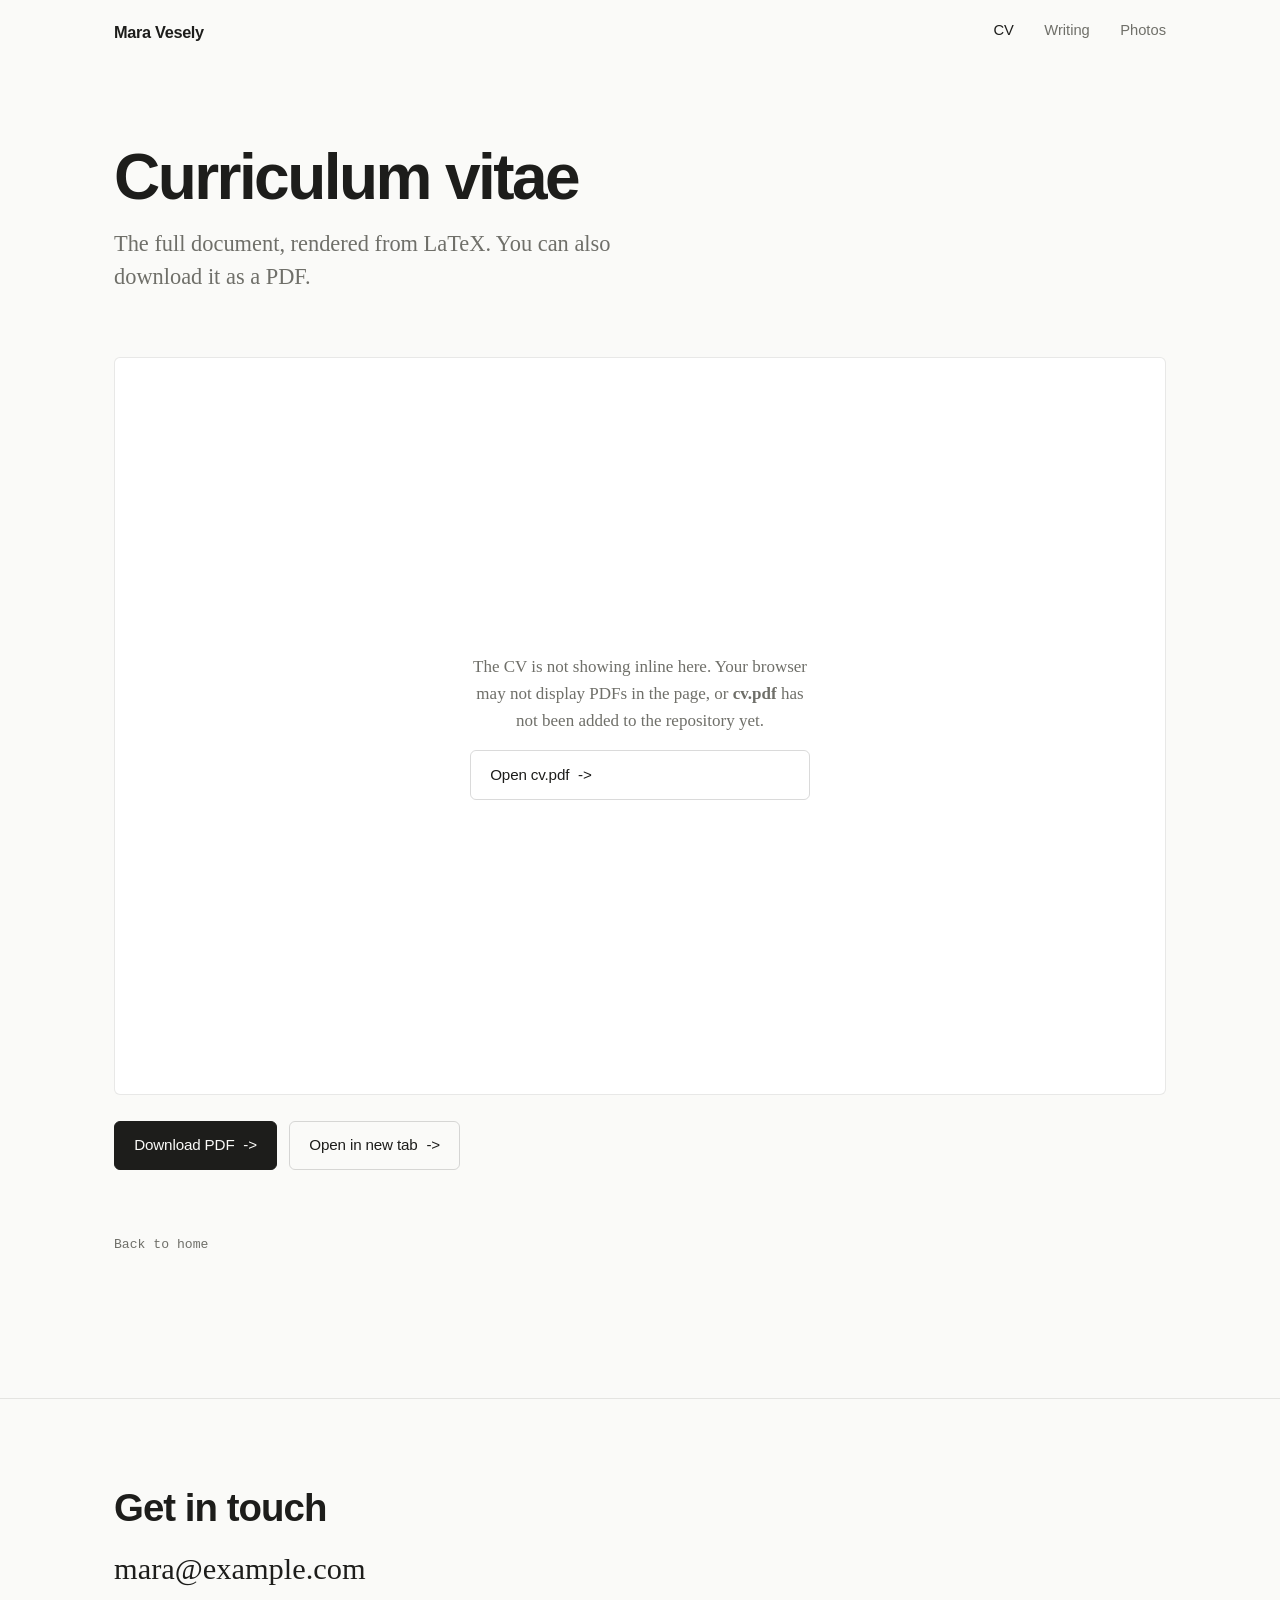
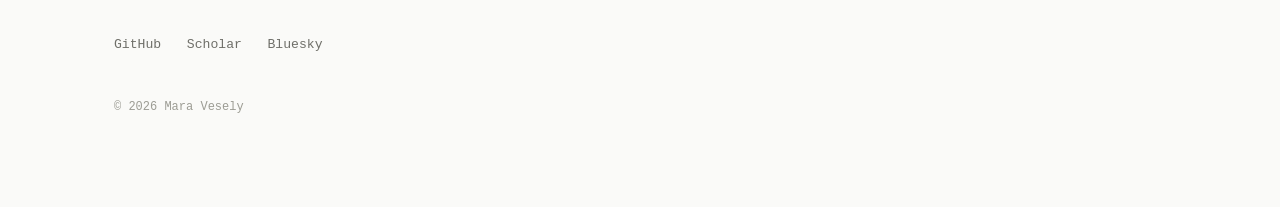
==== cv.html @ b44c6883 "Add files via upload" ====
<!DOCTYPE html>
<html lang="en">
<head>
<meta charset="UTF-8" />
<meta name="viewport" content="width=device-width, initial-scale=1.0" />
<title>Curriculum vitae, Mara Vesely</title> <!-- EDIT -->
<meta name="description" content="Curriculum vitae of Mara Vesely." /> <!-- EDIT -->
<meta name="theme-color" content="#fafaf8" />
<link rel="icon" href="data:image/svg+xml,%3Csvg xmlns='http://www.w3.org/2000/svg' viewBox='0 0 32 32'%3E%3Crect width='32' height='32' rx='6' fill='%231d1d1b'/%3E%3Ctext x='16' y='21' font-family='Georgia,serif' font-size='13' fill='%23fafaf8' text-anchor='middle'%3EMV%3C/text%3E%3C/svg%3E" />
<link rel="stylesheet" href="styles.css" />

<!--
  This page renders your LaTeX CV as a PDF.
  Compile your .tex to a PDF (Overleaf: Download > PDF, or run: pdflatex cv.tex),
  name the file cv.pdf, and place it in the repository root next to this file.
  The <object> below displays it; the buttons let visitors download or open it.
-->
</head>

<body>
<a class="skip" href="#cvmain">Skip to content</a>
<span id="top-sentinel" aria-hidden="true"></span>

<header class="nav" id="nav">
  <div class="wrap nav__in">
    <a class="brand" href="index.html">Mara Vesely</a> <!-- EDIT -->
    <nav class="nav__right" aria-label="Sections">
      <div class="nav__links">
        <a class="link active" href="cv.html" aria-current="page">CV</a>
        <a class="link" href="writing.html">Writing</a>
        <a class="link" href="index.html#photos">Photos</a>
      </div>
    </nav>
  </div>
</header>

<main class="page" id="cvmain">
  <div class="wrap">
    <h1 class="page__title reveal">Curriculum vitae</h1>
    <p class="page__intro reveal">The full document, rendered from LaTeX. You can also download it as a PDF.</p>

    <div class="cvdoc reveal">
      <div class="cvdoc__frame">
        <!-- EDIT: cv.pdf is the compiled output of your LaTeX source, placed in the repo root -->
        <object data="cv.pdf" type="application/pdf" aria-label="Curriculum vitae PDF">
          <div class="cvdoc__fallback">
            <p>The CV is not showing inline here. Your browser may not display PDFs in the page, or <strong>cv.pdf</strong> has not been added to the repository yet.</p>
            <a class="btn" href="cv.pdf">Open cv.pdf <span class="btn__a" aria-hidden="true">-&gt;</span></a>
          </div>
        </object>
      </div>
      <div class="cvdoc__actions">
        <a class="btn btn--primary" href="cv.pdf" download>Download PDF <span class="btn__a" aria-hidden="true">-&gt;</span></a>
        <a class="btn" href="cv.pdf" target="_blank" rel="noopener">Open in new tab <span class="btn__a" aria-hidden="true">-&gt;</span></a>
      </div>
    </div>

    <a class="page__back link" href="index.html">Back to home</a>
  </div>
</main>

<footer class="foot">
  <div class="wrap">
    <h2 class="foot__title reveal">Get in touch</h2>
    <a class="foot__mail link reveal" href="mailto:mara@example.com">mara@example.com</a> <!-- EDIT -->
    <div class="foot__row reveal">
      <a class="link" href="https://github.com/" target="_blank" rel="noopener">GitHub</a>
      <a class="link" href="https://scholar.google.com/" target="_blank" rel="noopener">Scholar</a>
      <a class="link" href="https://bsky.app/" target="_blank" rel="noopener">Bluesky</a>
    </div>
    <div class="foot__legal">© <span id="year"></span> Mara Vesely</div> <!-- EDIT -->
  </div>
</footer>

<script src="script.js" defer></script>
</body>
</html>
---- styles.css ----
/* Site styles. Palette + radius tokens live in the :root blocks at the top. */

/* ----------------------------------  TOKENS  ---------------------------------- */
:root{
  --font-sans: -apple-system, BlinkMacSystemFont, "Segoe UI", "Helvetica Neue", Arial, sans-serif;
  --font-serif: Georgia, "Iowan Old Style", "Times New Roman", serif;
  --font-mono: ui-monospace, "SF Mono", SFMono-Regular, Menlo, Consolas, monospace;
  --radius: 6px;
  --maxw: 1140px;
  --pad: clamp(1.25rem, 5vw, 2.75rem);
  --section: clamp(5.5rem, 11vw, 9.5rem);
  --ease: cubic-bezier(.16,1,.3,1);
}
:root{
  --bg:#fafaf8;          /* warm off-white */
  --bg-2:#ffffff;
  --ink:#1d1d1b;         /* charcoal, never pure black */
  --ink-hover:#3a3a37;
  --ink-2:#6f6f69;       /* secondary */
  --ink-3:#9c9c94;       /* faint meta */
  --line:rgba(29,29,27,.10);
  --line-strong:rgba(29,29,27,.16);
  --card-hover:0 2px 8px rgba(29,29,27,.05);
}

/* ----------------------------------  BASE  ---------------------------------- */
*,*::before,*::after{box-sizing:border-box}
html{scroll-behavior:smooth}
@media (prefers-reduced-motion:reduce){html{scroll-behavior:auto}}
body{
  margin:0;background:var(--bg);color:var(--ink);
  font-family:var(--font-sans);font-size:1.0625rem;line-height:1.6;
  -webkit-font-smoothing:antialiased;text-rendering:optimizeLegibility;
  transition:background .4s ease,color .4s ease;
}
h1,h2,h3{margin:0;font-weight:600;letter-spacing:-.025em;line-height:1.05}
p{margin:0}
img{display:block;max-width:100%}
ul{margin:0;padding:0;list-style:none}
::selection{background:var(--ink);color:var(--bg)}
:focus-visible{outline:2px solid var(--ink);outline-offset:3px;border-radius:3px}

.wrap{max-width:var(--maxw);margin-inline:auto;padding-inline:var(--pad)}
.serif{font-family:var(--font-serif)}
.mono{font-family:var(--font-mono);font-size:.78rem;letter-spacing:.01em;color:var(--ink-3)}
.h2{font-size:clamp(1.7rem,1.2rem + 1.9vw,2.6rem)}

.skip{position:fixed;left:1rem;top:-3rem;z-index:200;background:var(--ink);color:var(--bg);
  padding:.6rem 1rem;border-radius:var(--radius);text-decoration:none;transition:top .2s}
.skip:focus{top:1rem}

/* animated underline link */
.link{color:inherit;text-decoration:none;padding-bottom:2px;
  background-image:linear-gradient(currentColor,currentColor);
  background-size:0% 1px;background-repeat:no-repeat;background-position:left 100%;
  transition:background-size .3s var(--ease)}
.link:hover,.link:focus-visible{background-size:100% 1px}

/* buttons */
.btn{font-family:var(--font-sans);font-size:.95rem;letter-spacing:-.01em;
  display:inline-flex;align-items:center;gap:.55rem;padding:.72rem 1.2rem;
  border:1px solid var(--line-strong);border-radius:var(--radius);
  color:var(--ink);background:transparent;text-decoration:none;cursor:pointer;
  transition:background .2s,border-color .2s,transform .1s}
.btn:hover{border-color:var(--ink)}
.btn:active{transform:scale(.98)}
.btn--primary{background:var(--ink);color:var(--bg);border-color:var(--ink)}
.btn--primary:hover{background:var(--ink-hover);border-color:var(--ink-hover)}
.btn__a{display:inline-block;transition:transform .25s var(--ease)}
.btn:hover .btn__a{transform:translateX(3px)}

/* ----------------------------------  NAV  ---------------------------------- */
#top-sentinel{position:absolute;top:0;height:1px;width:1px}
.nav{position:sticky;top:0;z-index:50;border-bottom:1px solid transparent;
  transition:background .3s ease,border-color .3s ease,backdrop-filter .3s ease}
.nav.stuck{background:color-mix(in srgb,var(--bg) 80%,transparent);
  backdrop-filter:saturate(150%) blur(10px);border-bottom-color:var(--line)}
.nav__in{display:flex;align-items:center;justify-content:space-between;height:64px}
.brand{font-family:var(--font-sans);font-weight:600;letter-spacing:-.02em;font-size:1.02rem;
  color:var(--ink);text-decoration:none}
.nav__right{display:flex;align-items:center;gap:clamp(1rem,3vw,1.9rem)}
.nav__links{display:flex;gap:clamp(1rem,3vw,1.9rem)}
.nav__links a{font-size:.92rem;color:var(--ink-2)}
.nav__links a:hover,.nav__links a.active{color:var(--ink)}

/* ----------------------------------  HERO  ---------------------------------- */
.hero{padding-top:clamp(3rem,7vw,5.5rem);padding-bottom:0}
.hero__grid{display:grid;grid-template-columns:1.12fr .88fr;gap:clamp(2rem,5vw,4.5rem);
  align-items:center}
.hero__name{font-size:clamp(3rem,2rem + 6.5vw,6.2rem);letter-spacing:-.045em;line-height:.98}
.hero__intro{font-family:var(--font-serif);font-size:clamp(1.2rem,1.05rem + .8vw,1.55rem);
  line-height:1.45;color:var(--ink-2);max-width:34ch;margin-top:1.6rem}
.hero__cta{display:flex;flex-wrap:wrap;gap:.75rem;margin-top:2.4rem}
.hero__media{aspect-ratio:4/5;border-radius:var(--radius);overflow:hidden;background:var(--line)}
.hero__media img{width:100%;height:100%;object-fit:cover;filter:grayscale(1) contrast(1.03)}

/* ----------------------------------  SECTION HEAD  ---------------------------------- */
.shead{display:flex;align-items:baseline;gap:1rem;margin-bottom:clamp(2rem,4vw,3.2rem)}
.shead .count{font-family:var(--font-mono);font-size:.82rem;color:var(--ink-3)}

/* ----------------------------------  WRITING  ---------------------------------- */
.entries{border-top:1px solid var(--line)}
.entry{border-bottom:1px solid var(--line)}
.entry__a{display:grid;grid-template-columns:7.5rem 1fr auto;gap:1.5rem;align-items:baseline;
  padding:clamp(1.6rem,3vw,2.4rem) 0;text-decoration:none;color:inherit}
.entry__year{font-family:var(--font-mono);font-size:.82rem;color:var(--ink-3);padding-top:.2rem}
.entry__title{display:inline;font-size:clamp(1.25rem,1.05rem + .7vw,1.6rem);font-weight:600;letter-spacing:-.02em;
  padding-bottom:2px;background-image:linear-gradient(currentColor,currentColor);
  background-size:0% 1px;background-repeat:no-repeat;background-position:left 100%;
  transition:background-size .35s var(--ease)}
.entry__a:hover .entry__title,.entry__a:focus-visible .entry__title{background-size:100% 1px}
.entry__desc{display:block;font-family:var(--font-serif);color:var(--ink-2);font-size:1.02rem;line-height:1.5;margin-top:.55rem;max-width:52ch}
.entry__kind{font-family:var(--font-mono);font-size:.72rem;color:var(--ink-3);
  border:1px solid var(--line);border-radius:var(--radius);padding:.24rem .55rem;white-space:nowrap}

/* ----------------------------------  PHOTOS  ---------------------------------- */
.grid{display:grid;grid-template-columns:repeat(6,1fr);grid-auto-rows:clamp(150px,20vw,240px);
  gap:clamp(.65rem,1.4vw,1rem)}
.photo{position:relative;overflow:hidden;border-radius:var(--radius);background:var(--line);
  cursor:pointer;border:none;padding:0;display:block}
.photo img{width:100%;height:100%;object-fit:cover;
  filter:grayscale(1) contrast(1.02);
  transition:filter .55s ease,transform .7s var(--ease)}
.photo:hover img,.photo:focus-visible img{filter:grayscale(0);transform:scale(1.035)}
.p1{grid-column:1/5;grid-row:1/3}
.p2{grid-column:5/7;grid-row:1/2}
.p3{grid-column:5/7;grid-row:2/3}
.p4{grid-column:1/4;grid-row:3/4}
.p5{grid-column:4/7;grid-row:3/4}

.lightbox{position:fixed;inset:0;z-index:90;display:none;align-items:center;justify-content:center;
  padding:5vmin;background:color-mix(in srgb,#0a0a0a 84%,transparent)}
.lightbox.open{display:flex}
.lightbox img{max-width:100%;max-height:100%;object-fit:contain;border-radius:var(--radius)}
.lightbox__close{position:absolute;top:1rem;right:1.3rem;font-family:var(--font-mono);
  font-size:1.6rem;line-height:1;background:none;border:none;color:#f4f4f0;cursor:pointer;padding:.3rem}

/* ----------------------------------  CV  ---------------------------------- */
.cv__group{display:grid;grid-template-columns:.3fr .7fr;gap:clamp(1.5rem,4vw,3.5rem);
  padding-block:clamp(1.5rem,3vw,2.4rem);border-top:1px solid var(--line)}
.cv__label{font-size:1.05rem;font-weight:600;letter-spacing:-.02em}
.cv__list{display:grid;gap:clamp(1.3rem,2.6vw,1.9rem)}
.cv__role{font-size:1.12rem;font-weight:600;letter-spacing:-.02em}
.cv__meta{font-family:var(--font-mono);font-size:.82rem;color:var(--ink-3);margin-top:.35rem}
.cv__note{font-family:var(--font-serif);color:var(--ink-2);font-size:1rem;line-height:1.5;margin-top:.5rem;max-width:54ch}
.cv__cta{margin-top:clamp(2rem,4vw,3rem)}

/* ----------------------------------  FOOTER  ---------------------------------- */
.foot{border-top:1px solid var(--line);padding-block:clamp(3.5rem,7vw,6rem)}
.foot__title{font-size:clamp(1.6rem,1.2rem + 1.6vw,2.4rem)}
.foot__mail{display:inline-block;margin-top:1rem;font-family:var(--font-serif);
  font-size:clamp(1.3rem,1.05rem + 1.1vw,1.9rem)}
.foot__row{display:flex;flex-wrap:wrap;gap:1.6rem;margin-top:2.4rem;font-family:var(--font-mono);font-size:.82rem}
.foot__row a{color:var(--ink-2)}
.foot__row a:hover{color:var(--ink)}
.foot__legal{margin-top:2.6rem;font-family:var(--font-mono);font-size:.75rem;color:var(--ink-3)}

/* ----------------------------------  MOTION (reveal)  ----------------------------------
   No-JS safe: content is visible by default; .js switches on the hidden-then-reveal states. */
html.js .reveal{opacity:0;transform:translateY(14px);
  transition:opacity .6s var(--ease),transform .6s var(--ease);transition-delay:var(--d,0ms)}
html.js .reveal.in{opacity:1;transform:none}
@media (prefers-reduced-motion:reduce){
  html.js .reveal{opacity:1 !important;transform:none !important;transition:none !important}
  .photo img,.hero__media img{transition:none}
}

/* ----------------------------------  RESPONSIVE  ---------------------------------- */
@media (max-width:860px){
  .hero__grid{grid-template-columns:1fr;gap:2.2rem}
  .hero__media{aspect-ratio:16/10;order:2;max-height:56vh}
  .grid{grid-template-columns:1fr 1fr;grid-auto-rows:44vw}
  .p1,.p2,.p3,.p4,.p5{grid-column:auto;grid-row:auto}
  .p1{grid-column:1/3}
  .cv__group{grid-template-columns:1fr;gap:1rem}
}
@media (max-width:620px){
  .nav__links{display:none}
  .entry__a{grid-template-columns:1fr;gap:.4rem}
  .entry__kind{justify-self:start;margin-top:.6rem}
  .grid{grid-template-columns:1fr;grid-auto-rows:auto}
  .photo{aspect-ratio:4/3}
  .p1{grid-column:auto}
}

/* ----------------------------------  PRINT (tidy CV)  ---------------------------------- */
@media print{
  .nav,.lightbox,.hero__media,.hero__cta{display:none !important}
  html,body{background:#fff;color:#000}
  html.js .reveal{opacity:1 !important;transform:none !important}
  a{color:#000;text-decoration:none}
}

/* ----------------------------------  SECTION RHYTHM  ---------------------------------- */
.sec{padding-top:var(--section);padding-bottom:0}
.section-cta{margin-top:clamp(2rem,4vw,3rem)}

/* ----------------------------------  SUB-PAGE HEADER  ---------------------------------- */
.page{padding-top:clamp(3rem,7vw,5rem);padding-bottom:var(--section)}
.page__title{font-size:clamp(2.2rem,1.6rem + 3vw,4rem);letter-spacing:-.04em;line-height:1}
.page__intro{font-family:var(--font-serif);color:var(--ink-2);
  font-size:clamp(1.1rem,1rem + .6vw,1.4rem);line-height:1.45;max-width:48ch;margin-top:1.2rem}
.page__back{display:inline-block;margin-top:clamp(2.5rem,5vw,4rem);
  font-family:var(--font-mono);font-size:.82rem;color:var(--ink-2)}
.page__back:hover{color:var(--ink)}

/* ----------------------------------  WRITING ARCHIVE (grouped by year)  ---------------------------------- */
.arch{margin-top:clamp(2.5rem,5vw,4rem)}
.arch__group{display:grid;grid-template-columns:6rem 1fr;gap:clamp(1.5rem,4vw,3rem);
  padding-block:clamp(1.8rem,3.5vw,2.6rem);border-top:1px solid var(--line)}
.arch__year{font-family:var(--font-mono);font-size:.9rem;color:var(--ink-3);padding-top:.25rem}
.arch__list{display:grid;gap:clamp(1.4rem,3vw,2rem)}
.arch__list .entry{border:none}
.arch__list .entry__a{grid-template-columns:1fr auto;padding:0}
.arch__list .entry__year{display:none}

/* ----------------------------------  CV DOCUMENT  ---------------------------------- */
.cvdoc{margin-top:clamp(2.5rem,5vw,4rem)}
.cvdoc__frame{width:100%;height:min(82vh,1040px);border:1px solid var(--line);
  border-radius:var(--radius);background:var(--bg-2);overflow:hidden}
.cvdoc__frame object,.cvdoc__frame iframe{width:100%;height:100%;border:0;display:block}
.cvdoc__fallback{display:grid;place-content:center;gap:1rem;height:100%;padding:2rem;text-align:center}
.cvdoc__fallback p{font-family:var(--font-serif);color:var(--ink-2);max-width:40ch}
.cvdoc__actions{margin-top:1.6rem;display:flex;gap:.75rem;flex-wrap:wrap}

@media (max-width:620px){
  .arch__group{grid-template-columns:1fr;gap:.9rem}
}
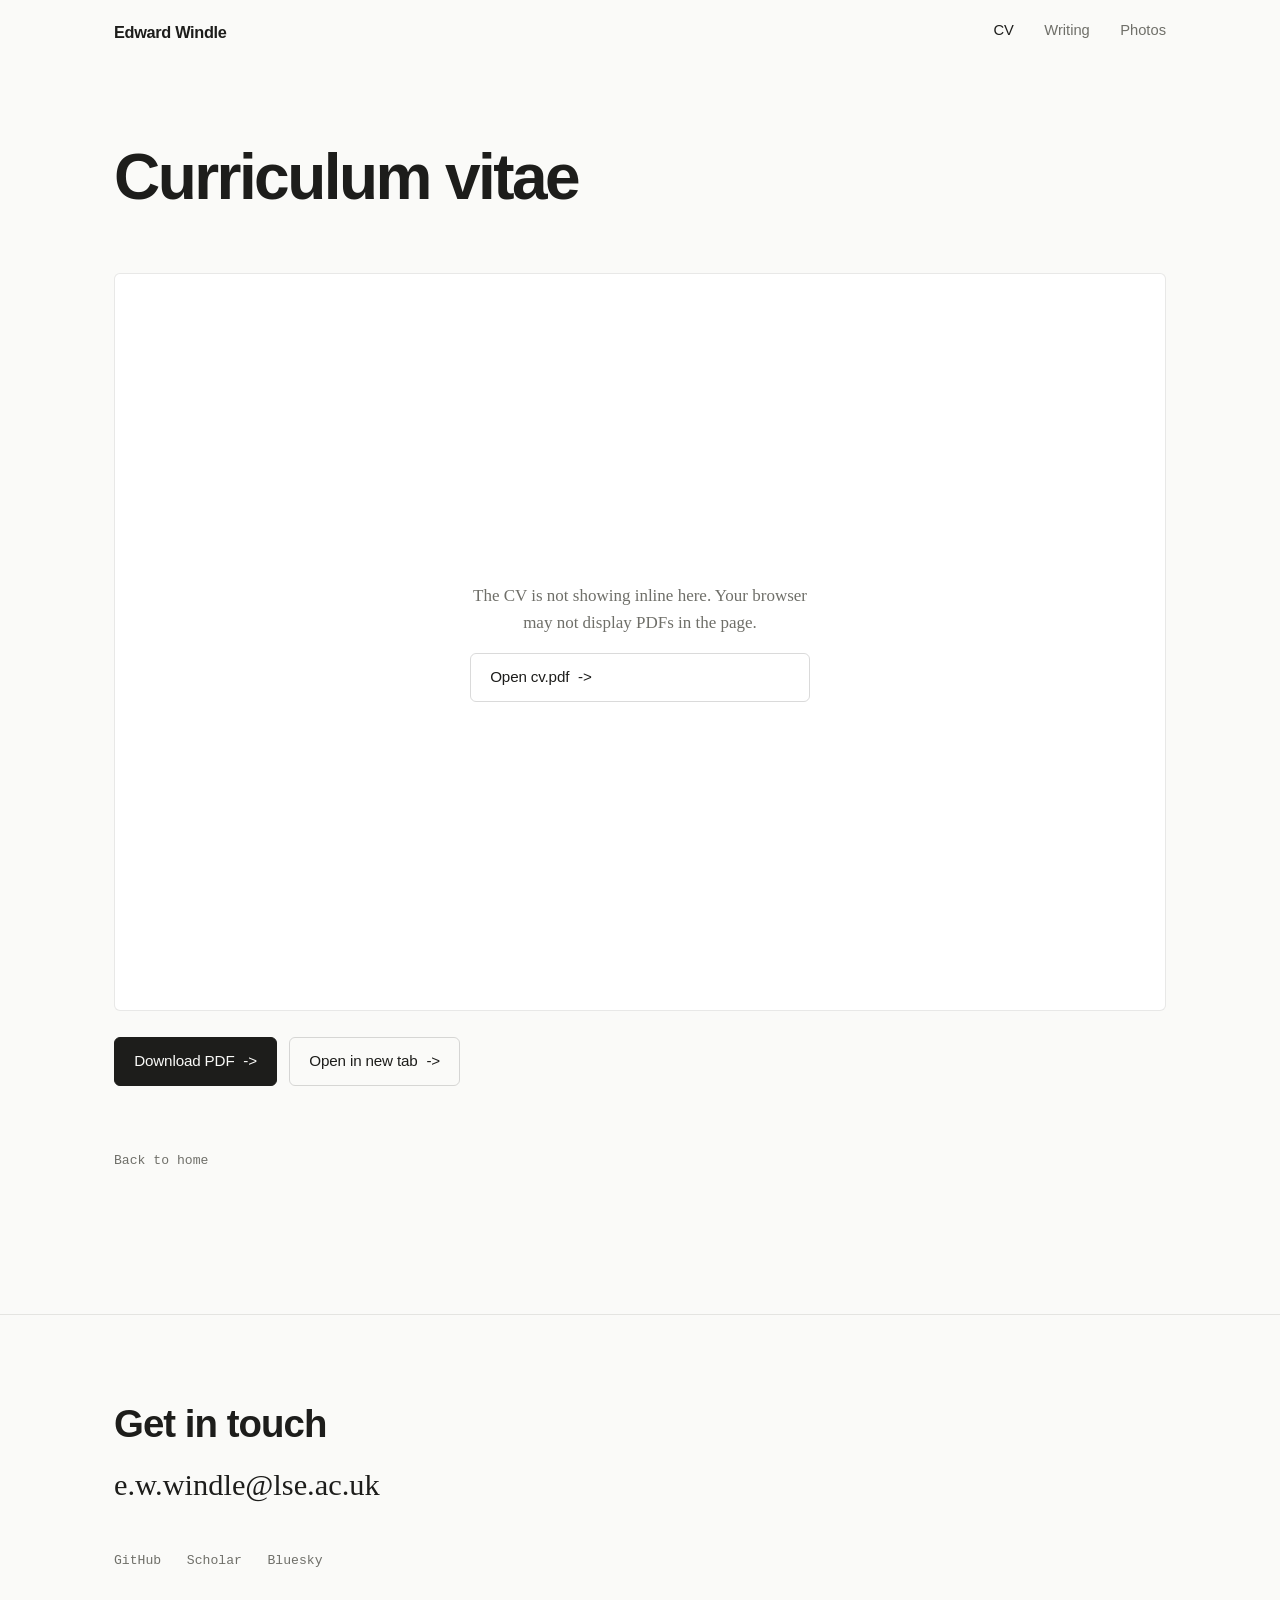
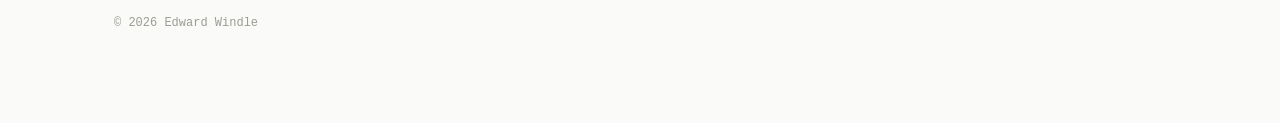
==== commit da5fb66b: "Update cv.html" ====
--- a/cv.html
+++ b/cv.html
@@ -3,18 +3,11 @@
 <head>
 <meta charset="UTF-8" />
 <meta name="viewport" content="width=device-width, initial-scale=1.0" />
-<title>Curriculum vitae, Mara Vesely</title> <!-- EDIT -->
-<meta name="description" content="Curriculum vitae of Mara Vesely." /> <!-- EDIT -->
+<title>Curriculum vitae, Edwward Windle</title>
+<meta name="description" content="Curriculum vitae of Edward Windle." />
 <meta name="theme-color" content="#fafaf8" />
 <link rel="icon" href="data:image/svg+xml,%3Csvg xmlns='http://www.w3.org/2000/svg' viewBox='0 0 32 32'%3E%3Crect width='32' height='32' rx='6' fill='%231d1d1b'/%3E%3Ctext x='16' y='21' font-family='Georgia,serif' font-size='13' fill='%23fafaf8' text-anchor='middle'%3EMV%3C/text%3E%3C/svg%3E" />
 <link rel="stylesheet" href="styles.css" />
-
-<!--
-  This page renders your LaTeX CV as a PDF.
-  Compile your .tex to a PDF (Overleaf: Download > PDF, or run: pdflatex cv.tex),
-  name the file cv.pdf, and place it in the repository root next to this file.
-  The <object> below displays it; the buttons let visitors download or open it.
--->
 </head>
 
 <body>
@@ -23,7 +16,7 @@
 
 <header class="nav" id="nav">
   <div class="wrap nav__in">
-    <a class="brand" href="index.html">Mara Vesely</a> <!-- EDIT -->
+    <a class="brand" href="index.html">Edward Windle</a> 
     <nav class="nav__right" aria-label="Sections">
       <div class="nav__links">
         <a class="link active" href="cv.html" aria-current="page">CV</a>
@@ -37,14 +30,11 @@
 <main class="page" id="cvmain">
   <div class="wrap">
     <h1 class="page__title reveal">Curriculum vitae</h1>
-    <p class="page__intro reveal">The full document, rendered from LaTeX. You can also download it as a PDF.</p>
-
     <div class="cvdoc reveal">
       <div class="cvdoc__frame">
-        <!-- EDIT: cv.pdf is the compiled output of your LaTeX source, placed in the repo root -->
         <object data="cv.pdf" type="application/pdf" aria-label="Curriculum vitae PDF">
           <div class="cvdoc__fallback">
-            <p>The CV is not showing inline here. Your browser may not display PDFs in the page, or <strong>cv.pdf</strong> has not been added to the repository yet.</p>
+            <p>The CV is not showing inline here. Your browser may not display PDFs in the page.</p>
             <a class="btn" href="cv.pdf">Open cv.pdf <span class="btn__a" aria-hidden="true">-&gt;</span></a>
           </div>
         </object>
@@ -62,13 +52,13 @@
 <footer class="foot">
   <div class="wrap">
     <h2 class="foot__title reveal">Get in touch</h2>
-    <a class="foot__mail link reveal" href="mailto:mara@example.com">mara@example.com</a> <!-- EDIT -->
+    <a class="foot__mail link reveal" href="mailto:e.w.windle@lse.ac.uk">e.w.windle@lse.ac.uk</a> 
     <div class="foot__row reveal">
       <a class="link" href="https://github.com/" target="_blank" rel="noopener">GitHub</a>
       <a class="link" href="https://scholar.google.com/" target="_blank" rel="noopener">Scholar</a>
       <a class="link" href="https://bsky.app/" target="_blank" rel="noopener">Bluesky</a>
     </div>
-    <div class="foot__legal">© <span id="year"></span> Mara Vesely</div> <!-- EDIT -->
+    <div class="foot__legal">© <span id="year"></span> Edward Windle</div>
   </div>
 </footer>
 
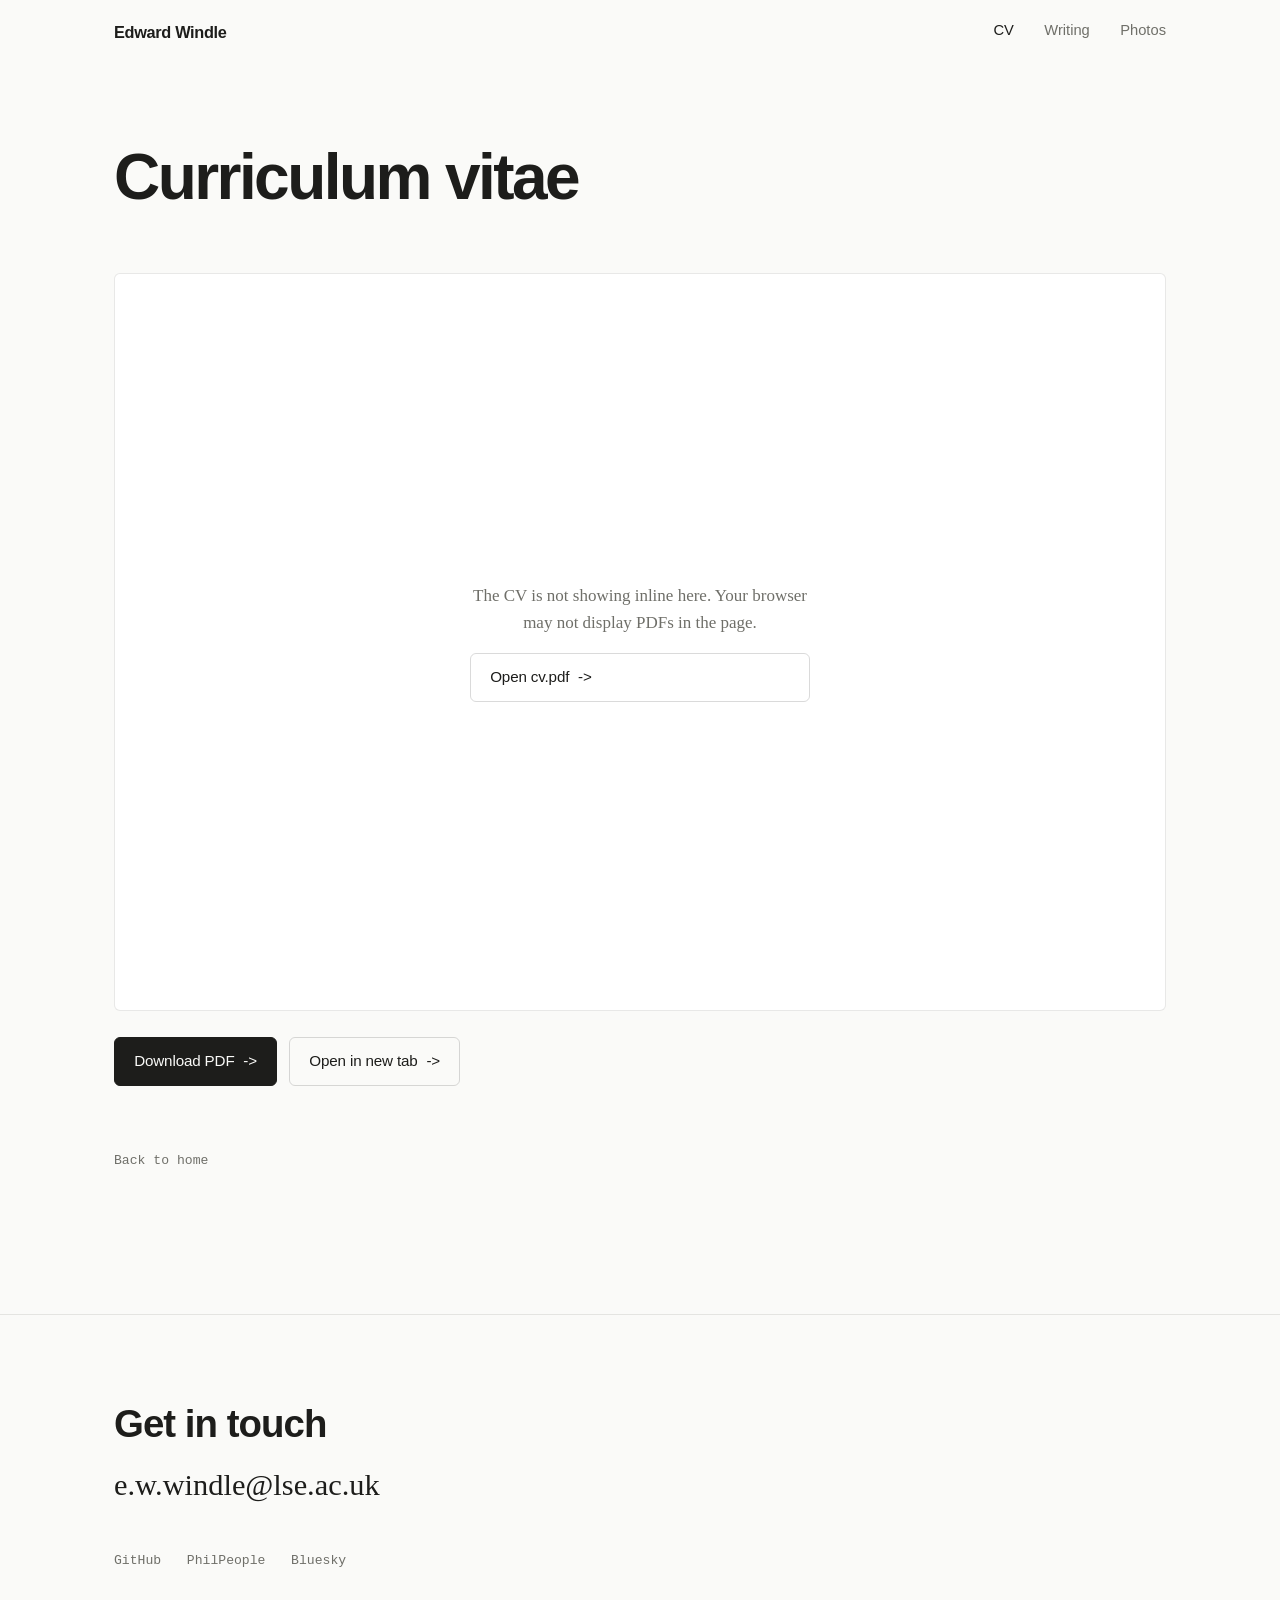
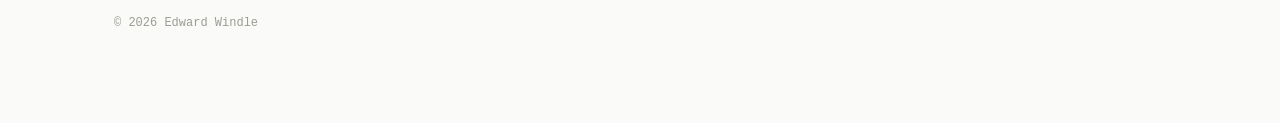
==== commit d69cbf74: "Replace Scholar link with PhilPeople link" ====
--- a/cv.html
+++ b/cv.html
@@ -6,7 +6,7 @@
 <title>Curriculum vitae, Edwward Windle</title>
 <meta name="description" content="Curriculum vitae of Edward Windle." />
 <meta name="theme-color" content="#fafaf8" />
-<link rel="icon" href="data:image/svg+xml,%3Csvg xmlns='http://www.w3.org/2000/svg' viewBox='0 0 32 32'%3E%3Crect width='32' height='32' rx='6' fill='%231d1d1b'/%3E%3Ctext x='16' y='21' font-family='Georgia,serif' font-size='13' fill='%23fafaf8' text-anchor='middle'%3EMV%3C/text%3E%3C/svg%3E" />
+<link rel="icon" href="data:image/svg+xml,%3Csvg xmlns='http://www.w3.org/2000/svg' viewBox='0 0 32 32'%3E%3Crect width='32' height='32' rx='6' fill='%231d1d1b'/%3E%3Ctext x='16' y='22' font-family='Helvetica,Arial,sans-serif' font-size='17' font-weight='700' fill='%23fafaf8' text-anchor='middle'%3EW%3C/text%3E%3C/svg%3E" />
 <link rel="stylesheet" href="styles.css" />
 </head>
 
@@ -55,7 +55,7 @@
     <a class="foot__mail link reveal" href="mailto:e.w.windle@lse.ac.uk">e.w.windle@lse.ac.uk</a> 
     <div class="foot__row reveal">
       <a class="link" href="https://github.com/" target="_blank" rel="noopener">GitHub</a>
-      <a class="link" href="https://scholar.google.com/" target="_blank" rel="noopener">Scholar</a>
+      <a class="link" href="https://philpeople.org/profiles/edward-windle" target="_blank" rel="noopener">PhilPeople</a>
       <a class="link" href="https://bsky.app/" target="_blank" rel="noopener">Bluesky</a>
     </div>
     <div class="foot__legal">© <span id="year"></span> Edward Windle</div>
--- a/styles.css
+++ b/styles.css
@@ -122,11 +122,10 @@
   filter:grayscale(1) contrast(1.02);
   transition:filter .55s ease,transform .7s var(--ease)}
 .photo:hover img,.photo:focus-visible img{filter:grayscale(0);transform:scale(1.035)}
-.p1{grid-column:1/5;grid-row:1/3}
+.p1{grid-column:1/5;grid-row:1/2}
 .p2{grid-column:5/7;grid-row:1/2}
-.p3{grid-column:5/7;grid-row:2/3}
-.p4{grid-column:1/4;grid-row:3/4}
-.p5{grid-column:4/7;grid-row:3/4}
+.p3{grid-column:1/3;grid-row:2/3}
+.p4{grid-column:3/7;grid-row:2/3}
 
 .lightbox{position:fixed;inset:0;z-index:90;display:none;align-items:center;justify-content:center;
   padding:5vmin;background:color-mix(in srgb,#0a0a0a 84%,transparent)}
@@ -171,7 +170,6 @@
   .hero__media{aspect-ratio:16/10;order:2;max-height:56vh}
   .grid{grid-template-columns:1fr 1fr;grid-auto-rows:44vw}
   .p1,.p2,.p3,.p4,.p5{grid-column:auto;grid-row:auto}
-  .p1{grid-column:1/3}
   .cv__group{grid-template-columns:1fr;gap:1rem}
 }
 @media (max-width:620px){
